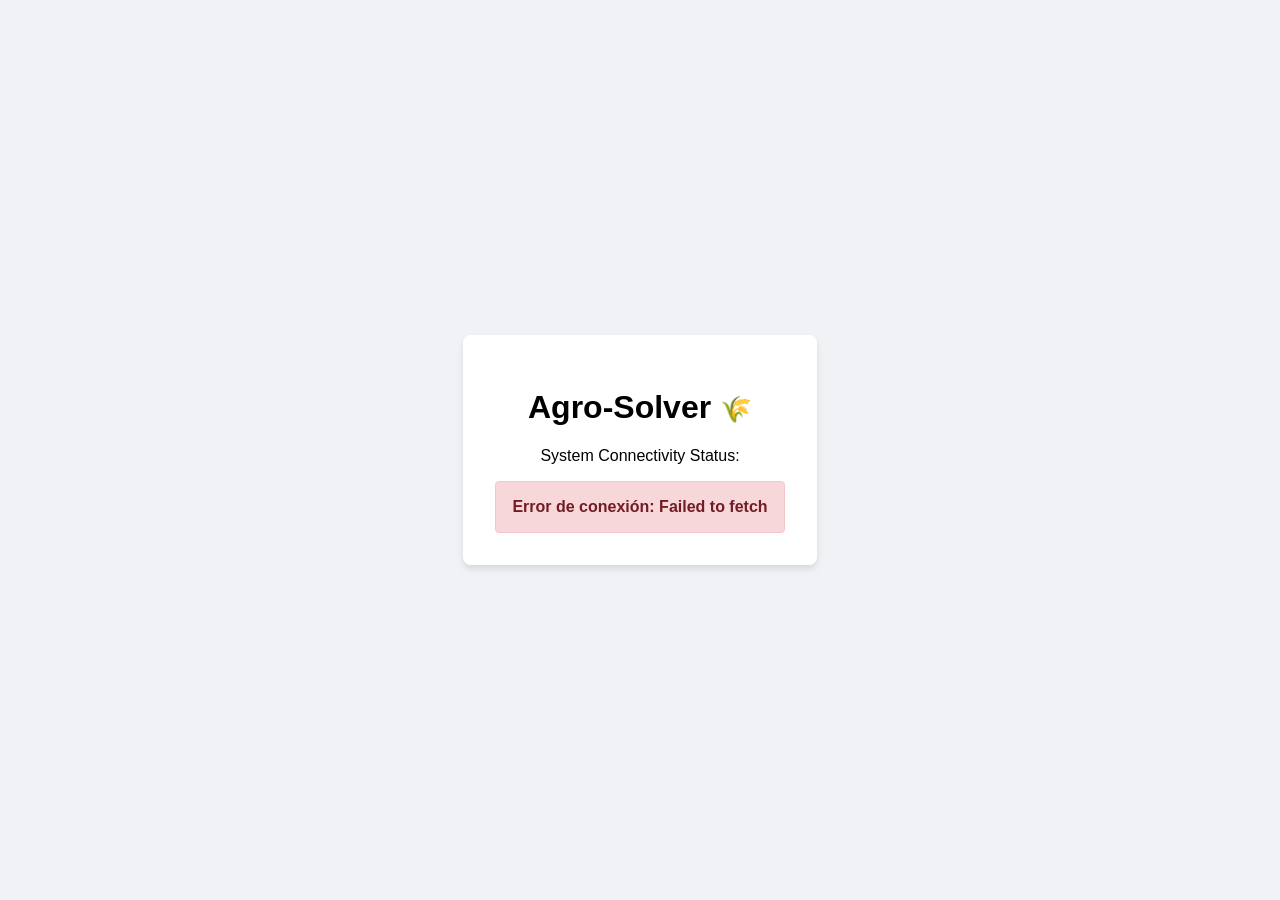
==== frontend/index.html @ cfd47875 "feat(core): establish fullstack connectivity and testing infrastructure" ====
<!DOCTYPE html>
<html lang="en">
<head>
    <meta charset="UTF-8">
    <meta name="viewport" content="width=device-width, initial-scale=1.0">
    <title>Agro-Solver - Connectivity Check</title>
    <style>
        body {
            font-family: 'Segoe UI', Tahoma, Geneva, Verdana, sans-serif;
            display: flex;
            justify-content: center;
            align-items: center;
            height: 100vh;
            margin: 0;
            background-color: #f0f2f5;
        }
        .container {
            text-align: center;
            background: white;
            padding: 2rem;
            border-radius: 8px;
            box-shadow: 0 4px 6px rgba(0,0,0,0.1);
        }
        #status-display {
            margin-top: 1rem;
            padding: 1rem;
            border-radius: 4px;
            font-weight: bold;
            transition: all 0.3s ease;
        }
        .status-success {
            background-color: #d4edda;
            color: #155724;
            border: 1px solid #c3e6cb;
        }
        .status-error {
            background-color: #f8d7da;
            color: #721c24;
            border: 1px solid #f5c6cb;
        }
        .status-loading {
            background-color: #e2e3e5;
            color: #383d41;
            border: 1px solid #d6d8db;
        }
    </style>
</head>
<body>
    <div class="container">
        <h1>Agro-Solver <span style="font-size: 0.8em">🌾</span></h1>
        <p>System Connectivity Status:</p>
        <div id="status-display" class="status-loading">Conectando...</div>
    </div>

    <!-- Scripts -->
    <script src="config.js"></script>
    <script src="app.js"></script>
</body>
</html>
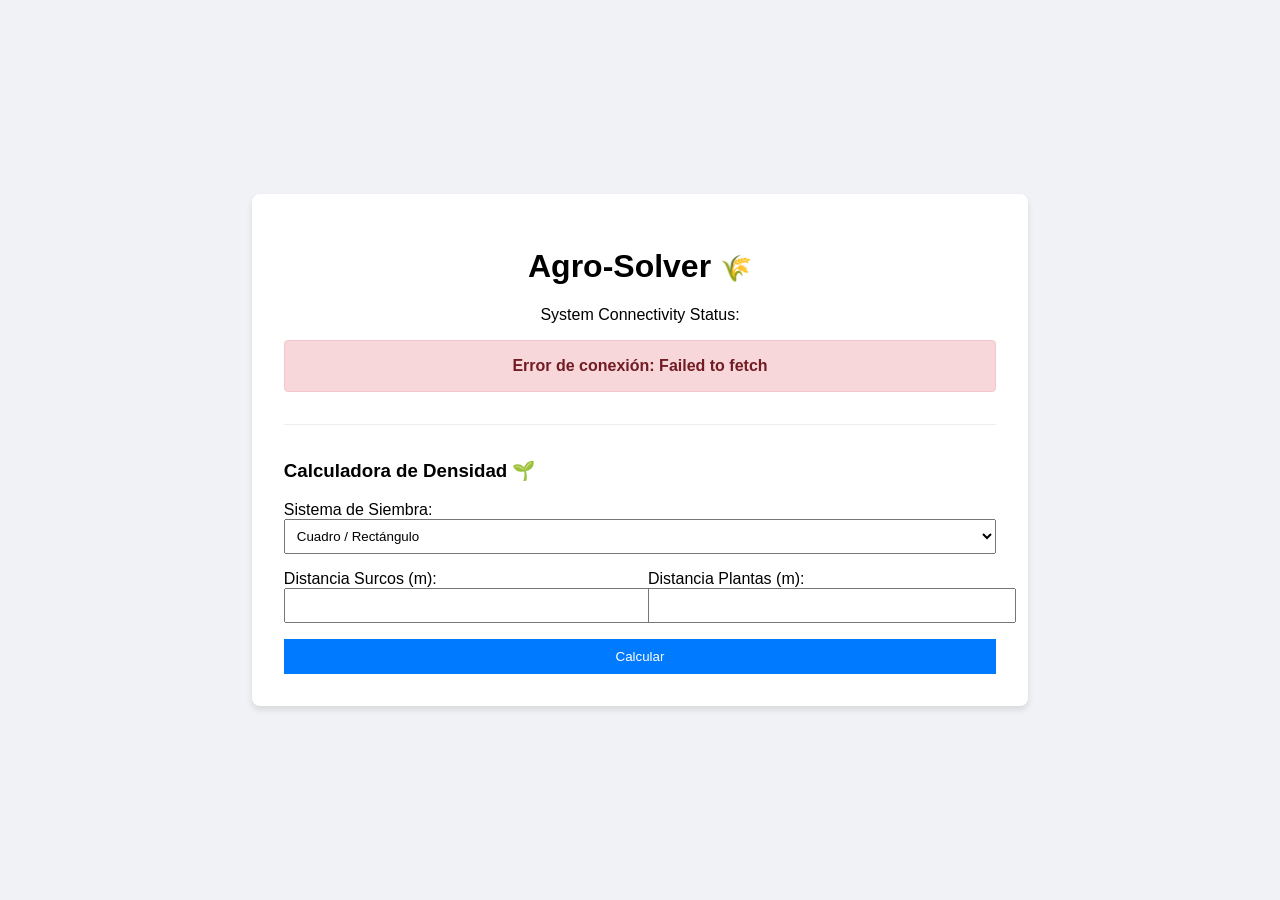
==== commit 66c95277: "feat(calculator): implement seed density logic with tresbolillo support" ====
--- a/frontend/index.html
+++ b/frontend/index.html
@@ -1,5 +1,6 @@
 <!DOCTYPE html>
 <html lang="en">
+
 <head>
     <meta charset="UTF-8">
     <meta name="viewport" content="width=device-width, initial-scale=1.0">
@@ -14,13 +15,15 @@
             margin: 0;
             background-color: #f0f2f5;
         }
+
         .container {
             text-align: center;
             background: white;
             padding: 2rem;
             border-radius: 8px;
-            box-shadow: 0 4px 6px rgba(0,0,0,0.1);
+            box-shadow: 0 4px 6px rgba(0, 0, 0, 0.1);
         }
+
         #status-display {
             margin-top: 1rem;
             padding: 1rem;
@@ -28,16 +31,19 @@
             font-weight: bold;
             transition: all 0.3s ease;
         }
+
         .status-success {
             background-color: #d4edda;
             color: #155724;
             border: 1px solid #c3e6cb;
         }
+
         .status-error {
             background-color: #f8d7da;
             color: #721c24;
             border: 1px solid #f5c6cb;
         }
+
         .status-loading {
             background-color: #e2e3e5;
             color: #383d41;
@@ -45,15 +51,52 @@
         }
     </style>
 </head>
+
 <body>
     <div class="container">
         <h1>Agro-Solver <span style="font-size: 0.8em">🌾</span></h1>
         <p>System Connectivity Status:</p>
         <div id="status-display" class="status-loading">Conectando...</div>
+
+        <div class="calculator-card"
+            style="margin-top: 2rem; text-align: left; padding-top: 1rem; border-top: 1px solid #eee;">
+            <h3>Calculadora de Densidad 🌱</h3>
+            <form id="density-form">
+                <div style="margin-bottom: 1rem;">
+                    <label>Sistema de Siembra:</label>
+                    <select id="system" style="width: 100%; padding: 8px;">
+                        <option value="square">Cuadro / Rectángulo</option>
+                        <option value="triangular">Tresbolillo (Triangular)</option>
+                    </select>
+                </div>
+                <div style="display: flex; gap: 1rem; margin-bottom: 1rem;">
+                    <div style="flex: 1;">
+                        <label>Distancia Surcos (m):</label>
+                        <input type="number" id="row_distance" step="0.01" min="0.1" required
+                            style="width: 100%; padding: 8px;">
+                    </div>
+                    <div style="flex: 1;">
+                        <label>Distancia Plantas (m):</label>
+                        <input type="number" id="plant_distance" step="0.01" min="0.1" required
+                            style="width: 100%; padding: 8px;">
+                    </div>
+                </div>
+                <button type="submit" id="calc-btn"
+                    style="width: 100%; padding: 10px; background: #007bff; color: white; border: none; cursor: pointer;">Calcular</button>
+            </form>
+
+            <div id="result-display"
+                style="margin-top: 1rem; display: none; padding: 10px; background: #e9ecef; border-radius: 4px;">
+                <strong>Población Estimada:</strong>
+                <div id="density-value" style="font-size: 1.5em; color: #28a745; font-weight: bold;">-</div>
+                <small id="density-context" style="color: #6c757d;"></small>
+            </div>
+        </div>
     </div>
 
     <!-- Scripts -->
     <script src="config.js"></script>
     <script src="app.js"></script>
 </body>
-</html>
+
+</html>
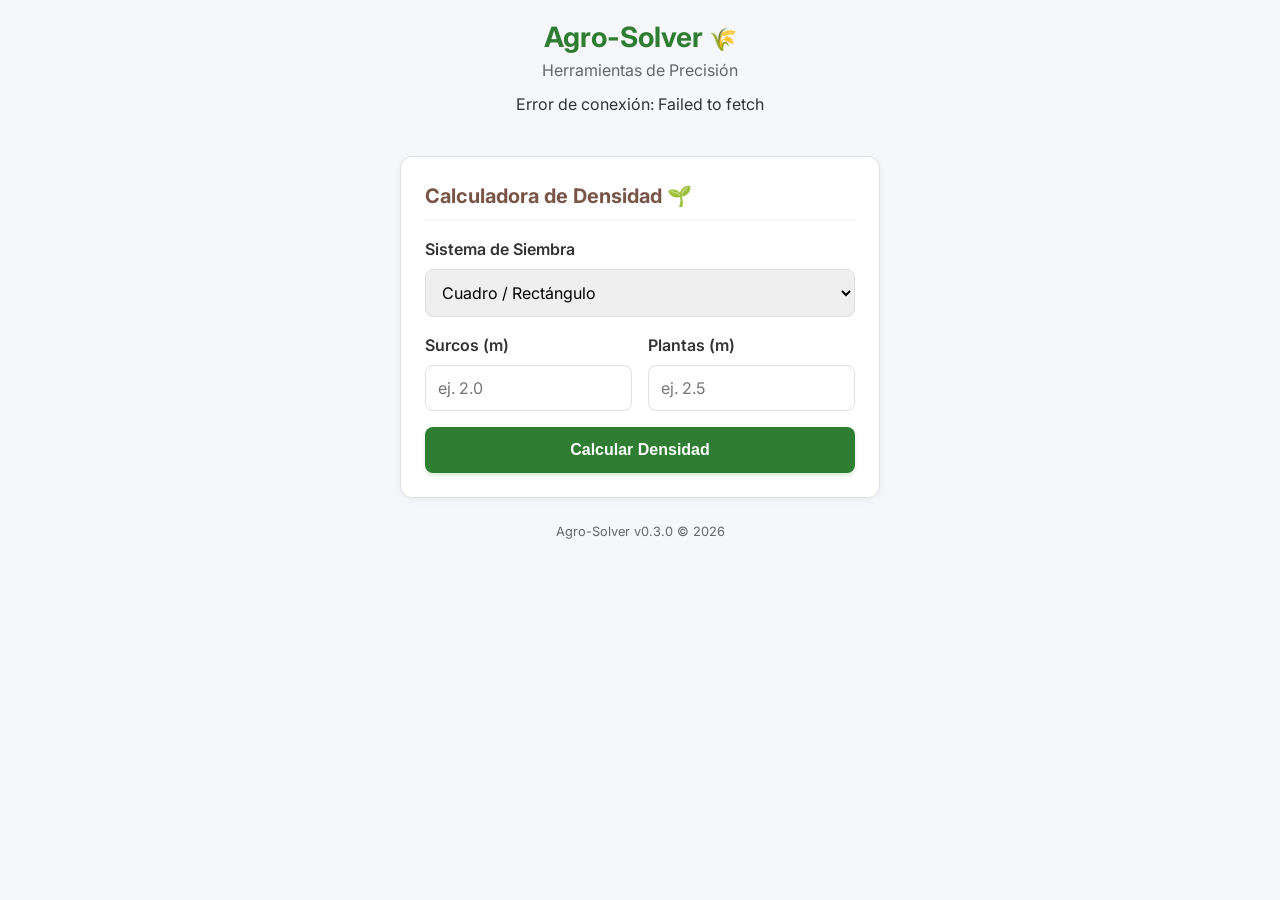
==== commit 364391ef: "style(ui): apply mobile-first css variables and localize docs to spanish" ====
--- a/frontend/index.html
+++ b/frontend/index.html
@@ -1,100 +1,72 @@
 <!DOCTYPE html>
-<html lang="en">
+<html lang="es">
 
 <head>
     <meta charset="UTF-8">
     <meta name="viewport" content="width=device-width, initial-scale=1.0">
-    <title>Agro-Solver - Connectivity Check</title>
-    <style>
-        body {
-            font-family: 'Segoe UI', Tahoma, Geneva, Verdana, sans-serif;
-            display: flex;
-            justify-content: center;
-            align-items: center;
-            height: 100vh;
-            margin: 0;
-            background-color: #f0f2f5;
-        }
-
-        .container {
-            text-align: center;
-            background: white;
-            padding: 2rem;
-            border-radius: 8px;
-            box-shadow: 0 4px 6px rgba(0, 0, 0, 0.1);
-        }
-
-        #status-display {
-            margin-top: 1rem;
-            padding: 1rem;
-            border-radius: 4px;
-            font-weight: bold;
-            transition: all 0.3s ease;
-        }
-
-        .status-success {
-            background-color: #d4edda;
-            color: #155724;
-            border: 1px solid #c3e6cb;
-        }
-
-        .status-error {
-            background-color: #f8d7da;
-            color: #721c24;
-            border: 1px solid #f5c6cb;
-        }
-
-        .status-loading {
-            background-color: #e2e3e5;
-            color: #383d41;
-            border: 1px solid #d6d8db;
-        }
-    </style>
+    <title>Agro-Solver v0.3</title>
+    <!-- CSS y Fuentes -->
+    <link rel="stylesheet" href="style.css">
 </head>
 
 <body>
+
     <div class="container">
-        <h1>Agro-Solver <span style="font-size: 0.8em">🌾</span></h1>
-        <p>System Connectivity Status:</p>
-        <div id="status-display" class="status-loading">Conectando...</div>
+        <!-- Header -->
+        <header>
+            <h1>Agro-Solver <span style="font-size: 0.8em">🌾</span></h1>
+            <p style="color: var(--text-light);">Herramientas de Precisión</p>
+            <div style="margin-top: 10px;">
+                <span id="status-display" class="status-badge">Conectando...</span>
+            </div>
+        </header>
 
-        <div class="calculator-card"
-            style="margin-top: 2rem; text-align: left; padding-top: 1rem; border-top: 1px solid #eee;">
+        <!-- Calculadora Card -->
+        <section class="card">
             <h3>Calculadora de Densidad 🌱</h3>
+
             <form id="density-form">
-                <div style="margin-bottom: 1rem;">
-                    <label>Sistema de Siembra:</label>
-                    <select id="system" style="width: 100%; padding: 8px;">
+                <div class="form-group">
+                    <label for="system">Sistema de Siembra</label>
+                    <select id="system">
                         <option value="square">Cuadro / Rectángulo</option>
                         <option value="triangular">Tresbolillo (Triangular)</option>
                     </select>
                 </div>
-                <div style="display: flex; gap: 1rem; margin-bottom: 1rem;">
-                    <div style="flex: 1;">
-                        <label>Distancia Surcos (m):</label>
-                        <input type="number" id="row_distance" step="0.01" min="0.1" required
-                            style="width: 100%; padding: 8px;">
+
+                <div class="row">
+                    <div class="col">
+                        <div class="form-group">
+                            <label for="row_distance">Surcos (m)</label>
+                            <input type="number" id="row_distance" step="0.01" min="0.1" placeholder="ej. 2.0" required>
+                        </div>
                     </div>
-                    <div style="flex: 1;">
-                        <label>Distancia Plantas (m):</label>
-                        <input type="number" id="plant_distance" step="0.01" min="0.1" required
-                            style="width: 100%; padding: 8px;">
+                    <div class="col">
+                        <div class="form-group">
+                            <label for="plant_distance">Plantas (m)</label>
+                            <input type="number" id="plant_distance" step="0.01" min="0.1" placeholder="ej. 2.5"
+                                required>
+                        </div>
                     </div>
                 </div>
-                <button type="submit" id="calc-btn"
-                    style="width: 100%; padding: 10px; background: #007bff; color: white; border: none; cursor: pointer;">Calcular</button>
+
+                <button type="submit" id="calc-btn" class="btn">Calcular Densidad</button>
             </form>
 
-            <div id="result-display"
-                style="margin-top: 1rem; display: none; padding: 10px; background: #e9ecef; border-radius: 4px;">
-                <strong>Población Estimada:</strong>
-                <div id="density-value" style="font-size: 1.5em; color: #28a745; font-weight: bold;">-</div>
-                <small id="density-context" style="color: #6c757d;"></small>
+            <!-- Resultados -->
+            <div id="result-display" class="hidden">
+                <div class="result-label">Población Estimada:</div>
+                <div id="density-value" class="result-value">-</div>
+                <div id="density-context" class="result-context">-</div>
             </div>
-        </div>
+        </section>
+
+        <footer style="text-align: center; color: var(--text-light); font-size: 0.8rem;">
+            Agro-Solver v0.3.0 &copy; 2026
+        </footer>
     </div>
 
-    <!-- Scripts -->
+    <!-- Logic -->
     <script src="config.js"></script>
     <script src="app.js"></script>
 </body>
--- a/frontend/style.css
+++ b/frontend/style.css
@@ -0,0 +1,206 @@
+/* Agro-Solver UI - Field Ready v0.3.0 */
+@import url('https://fonts.googleapis.com/css2?family=Inter:wght@400;600;700&display=swap');
+
+:root {
+    /* Paleta Corporativa Agrícola */
+    --primary-color: #2E7D32;    /* Verde Agrícola */
+    --primary-dark: #1B5E20;     /* Verde Oscuro Interact */
+    --earth-color: #795548;      /* Tierra */
+    --bg-color: #F5F7FA;         /* Fondo General */
+    --surface-color: #FFFFFF;    /* Tarjetas */
+    --text-color: #333333;       /* Texto Principal */
+    --text-light: #666666;       /* Texto Secundario */
+    --border-color: #E0E0E0;
+    
+    /* Feedback */
+    --success-bg: #E8F5E9;
+    --success-text: #2E7D32;
+    --error-bg: #FFEBEE;
+    --error-text: #C62828;
+
+    /* Spacing & Radius */
+    --radius-md: 12px;
+    --radius-sm: 8px;
+    --spacing-sm: 8px;
+    --spacing-md: 16px;
+    --spacing-lg: 24px;
+}
+
+* {
+    box-sizing: border-box;
+    margin: 0;
+    padding: 0;
+}
+
+body {
+    font-family: 'Inter', sans-serif;
+    background-color: var(--bg-color);
+    color: var(--text-color);
+    line-height: 1.5;
+    min-height: 100vh;
+    display: flex;
+    flex-direction: column;
+    align-items: center;
+    padding: var(--spacing-md);
+}
+
+/* Layout Mobile-First */
+.container {
+    width: 100%;
+    max-width: 480px; /* Ancho máximo tipo app móvil en escritorio */
+    display: flex;
+    flex-direction: column;
+    gap: var(--spacing-lg);
+}
+
+/* Header */
+header {
+    text-align: center;
+    margin-bottom: var(--spacing-md);
+}
+
+h1 {
+    font-size: 1.75rem;
+    color: var(--primary-color);
+    font-weight: 700;
+}
+
+/* Components */
+.card {
+    background: var(--surface-color);
+    padding: var(--spacing-lg);
+    border-radius: var(--radius-md);
+    box-shadow: 0 2px 8px rgba(0,0,0,0.05);
+    border: 1px solid var(--border-color);
+}
+
+.card h3 {
+    margin-bottom: var(--spacing-md);
+    color: var(--earth-color);
+    font-size: 1.25rem;
+    border-bottom: 2px solid var(--bg-color);
+    padding-bottom: var(--spacing-sm);
+}
+
+/* Forms */
+.form-group {
+    margin-bottom: var(--spacing-md);
+}
+
+label {
+    display: block;
+    margin-bottom: var(--spacing-sm);
+    font-weight: 600;
+    color: var(--text-color);
+}
+
+input, select {
+    width: 100%;
+    padding: 12px; /* Touch target generous */
+    border: 1px solid var(--border-color);
+    border-radius: var(--radius-sm);
+    font-size: 1rem;
+    font-family: inherit;
+    transition: border-color 0.2s;
+}
+
+input:focus, select:focus {
+    outline: none;
+    border-color: var(--primary-color);
+    box-shadow: 0 0 0 3px rgba(46, 125, 50, 0.1);
+}
+
+.row {
+    display: flex;
+    gap: var(--spacing-md);
+}
+
+.col {
+    flex: 1;
+}
+
+/* Buttons */
+.btn {
+    width: 100%;
+    padding: 14px;
+    background-color: var(--primary-color);
+    color: white;
+    border: none;
+    border-radius: var(--radius-sm);
+    font-size: 1rem;
+    font-weight: 600;
+    cursor: pointer;
+    transition: background-color 0.2s;
+    /* Box Shadow para profundidad */
+    box-shadow: 0 2px 4px rgba(46, 125, 50, 0.2);
+}
+
+.btn:hover {
+    background-color: var(--primary-dark);
+}
+
+.btn:disabled {
+    background-color: var(--text-light);
+    cursor: not-allowed;
+    box-shadow: none;
+}
+
+/* Result Cards */
+#result-display {
+    margin-top: var(--spacing-md);
+    padding: var(--spacing-md);
+    border-radius: var(--radius-sm);
+    animation: fadeIn 0.3s ease;
+    border-left: 4px solid transparent;
+}
+
+.result-success {
+    background-color: var(--success-bg);
+    border-left-color: var(--success-text) !important;
+}
+
+.result-error {
+    background-color: var(--error-bg);
+    border-left-color: var(--error-text) !important;
+}
+
+.result-value {
+    font-size: 1.5rem;
+    font-weight: 700;
+    color: var(--primary-color);
+    margin: 4px 0;
+}
+
+.result-context {
+    font-size: 0.9rem;
+    color: var(--text-light);
+}
+
+/* Utilities */
+.hidden {
+    display: none;
+}
+
+@keyframes fadeIn {
+    from { opacity: 0; transform: translateY(5px); }
+    to { opacity: 1; transform: translateY(0); }
+}
+
+/* Basic Status Badge */
+.status-badge {
+    display: inline-block;
+    padding: 4px 12px;
+    border-radius: 100px;
+    font-size: 0.85rem;
+    font-weight: 600;
+}
+
+.status-badge.success {
+    background-color: var(--success-bg);
+    color: var(--success-text);
+}
+
+.status-badge.error {
+    background-color: var(--error-bg);
+    color: var(--error-text);
+}
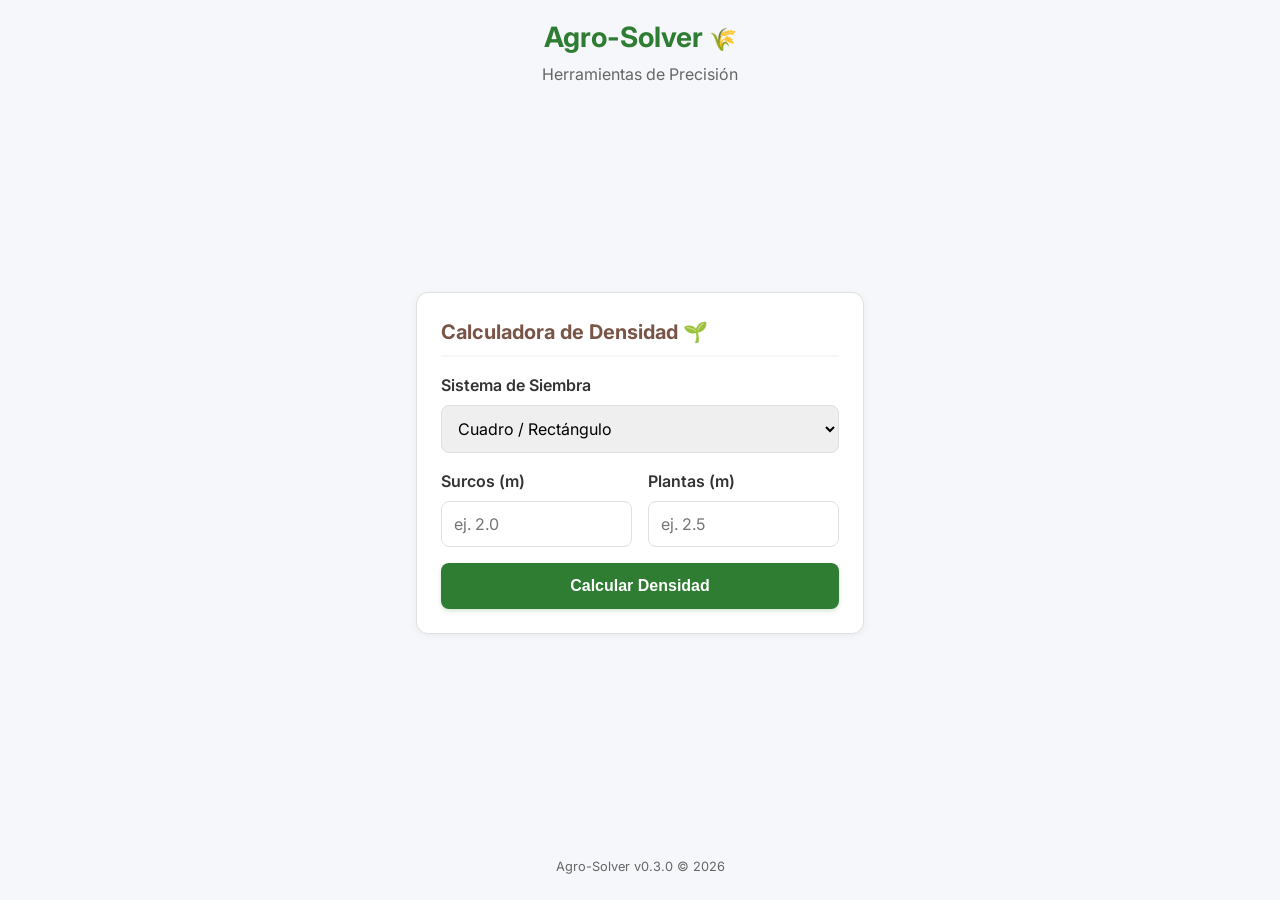
==== commit 30349dfa: "style(ui): finalize semantic layout and active scroll fix" ====
--- a/frontend/index.html
+++ b/frontend/index.html
@@ -14,54 +14,55 @@
     <div class="container">
         <!-- Header -->
         <header>
-            <h1>Agro-Solver <span style="font-size: 0.8em">🌾</span></h1>
-            <p style="color: var(--text-light);">Herramientas de Precisión</p>
-            <div style="margin-top: 10px;">
-                <span id="status-display" class="status-badge">Conectando...</span>
-            </div>
+            <h1>Agro-Solver <span>🌾</span></h1>
+            <p>Herramientas de Precisión</p>
         </header>
 
-        <!-- Calculadora Card -->
-        <section class="card">
-            <h3>Calculadora de Densidad 🌱</h3>
+        <!-- Contenido Principal -->
+        <main>
+            <!-- Calculadora Card -->
+            <section class="card">
+                <h3>Calculadora de Densidad 🌱</h3>
 
-            <form id="density-form">
-                <div class="form-group">
-                    <label for="system">Sistema de Siembra</label>
-                    <select id="system">
-                        <option value="square">Cuadro / Rectángulo</option>
-                        <option value="triangular">Tresbolillo (Triangular)</option>
-                    </select>
-                </div>
+                <form id="density-form">
+                    <div class="form-group">
+                        <label for="system">Sistema de Siembra</label>
+                        <select id="system">
+                            <option value="square">Cuadro / Rectángulo</option>
+                            <option value="triangular">Tresbolillo (Triangular)</option>
+                        </select>
+                    </div>
 
-                <div class="row">
-                    <div class="col">
-                        <div class="form-group">
-                            <label for="row_distance">Surcos (m)</label>
-                            <input type="number" id="row_distance" step="0.01" min="0.1" placeholder="ej. 2.0" required>
+                    <div class="row">
+                        <div class="col">
+                            <div class="form-group">
+                                <label for="row_distance">Surcos (m)</label>
+                                <input type="number" id="row_distance" step="0.01" min="0.1" placeholder="ej. 2.0"
+                                    required>
+                            </div>
+                        </div>
+                        <div class="col">
+                            <div class="form-group">
+                                <label for="plant_distance">Plantas (m)</label>
+                                <input type="number" id="plant_distance" step="0.01" min="0.1" placeholder="ej. 2.5"
+                                    required>
+                            </div>
                         </div>
                     </div>
-                    <div class="col">
-                        <div class="form-group">
-                            <label for="plant_distance">Plantas (m)</label>
-                            <input type="number" id="plant_distance" step="0.01" min="0.1" placeholder="ej. 2.5"
-                                required>
-                        </div>
-                    </div>
+
+                    <button type="submit" id="calc-btn" class="btn">Calcular Densidad</button>
+                </form>
+
+                <!-- Resultados -->
+                <div id="result-display" class="hidden">
+                    <div class="result-label">Población Estimada:</div>
+                    <div id="density-value" class="result-value">-</div>
+                    <div id="density-context" class="result-context">-</div>
                 </div>
+            </section>
+        </main>
 
-                <button type="submit" id="calc-btn" class="btn">Calcular Densidad</button>
-            </form>
-
-            <!-- Resultados -->
-            <div id="result-display" class="hidden">
-                <div class="result-label">Población Estimada:</div>
-                <div id="density-value" class="result-value">-</div>
-                <div id="density-context" class="result-context">-</div>
-            </div>
-        </section>
-
-        <footer style="text-align: center; color: var(--text-light); font-size: 0.8rem;">
+        <footer>
             Agro-Solver v0.3.0 &copy; 2026
         </footer>
     </div>
--- a/frontend/style.css
+++ b/frontend/style.css
@@ -3,15 +3,22 @@
 
 :root {
     /* Paleta Corporativa Agrícola */
-    --primary-color: #2E7D32;    /* Verde Agrícola */
-    --primary-dark: #1B5E20;     /* Verde Oscuro Interact */
-    --earth-color: #795548;      /* Tierra */
-    --bg-color: #F5F7FA;         /* Fondo General */
-    --surface-color: #FFFFFF;    /* Tarjetas */
-    --text-color: #333333;       /* Texto Principal */
-    --text-light: #666666;       /* Texto Secundario */
+    --primary-color: #2E7D32;
+    /* Verde Agrícola */
+    --primary-dark: #1B5E20;
+    /* Verde Oscuro Interact */
+    --earth-color: #795548;
+    /* Tierra */
+    --bg-color: #F5F7FA;
+    /* Fondo General */
+    --surface-color: #FFFFFF;
+    /* Tarjetas */
+    --text-color: #333333;
+    /* Texto Principal */
+    --text-light: #666666;
+    /* Texto Secundario */
     --border-color: #E0E0E0;
-    
+
     /* Feedback */
     --success-bg: #E8F5E9;
     --success-text: #2E7D32;
@@ -37,26 +44,48 @@
     background-color: var(--bg-color);
     color: var(--text-color);
     line-height: 1.5;
+    margin: 0;
+    padding: 0;
+    /* Eliminar height fixed y overflow hidden para permitir scroll natural */
+}
+
+/* Layout Scalable */
+.container {
+    width: 100%;
+    max-width: 480px;
+    margin: 0 auto;
+    /* Centrar contenedor horizontalmente */
     min-height: 100vh;
+    /* Asegurar que cubra al menos toda la pantalla */
     display: flex;
     flex-direction: column;
-    align-items: center;
     padding: var(--spacing-md);
-}
-
-/* Layout Mobile-First */
-.container {
-    width: 100%;
-    max-width: 480px; /* Ancho máximo tipo app móvil en escritorio */
-    display: flex;
-    flex-direction: column;
-    gap: var(--spacing-lg);
 }
 
 /* Header */
 header {
     text-align: center;
-    margin-bottom: var(--spacing-md);
+    margin-bottom: var(--spacing-lg);
+}
+
+header h1 span {
+    font-size: 0.8em;
+}
+
+header p {
+    color: var(--text-light);
+    margin-top: 4px;
+}
+
+/* Main Content takes available space */
+main {
+    flex: 1;
+    /* Empuja el footer hacia abajo */
+    display: flex;
+    flex-direction: column;
+    justify-content: center;
+    /* Centrar contenido verticalmente */
+    margin-bottom: var(--spacing-lg);
 }
 
 h1 {
@@ -70,8 +99,20 @@
     background: var(--surface-color);
     padding: var(--spacing-lg);
     border-radius: var(--radius-md);
-    box-shadow: 0 2px 8px rgba(0,0,0,0.05);
+    box-shadow: 0 2px 8px rgba(0, 0, 0, 0.05);
     border: 1px solid var(--border-color);
+    width: 100%;
+    /* Asegurar que la tarjeta ocupe el ancho del contenedor */
+}
+
+footer {
+    text-align: center;
+    color: var(--text-light);
+    font-size: 0.8rem;
+    padding-top: var(--spacing-md);
+    padding-bottom: var(--spacing-sm);
+    margin-top: auto;
+    /* Seguridad extra para sticky footer */
 }
 
 .card h3 {
@@ -94,9 +135,11 @@
     color: var(--text-color);
 }
 
-input, select {
-    width: 100%;
-    padding: 12px; /* Touch target generous */
+input,
+select {
+    width: 100%;
+    padding: 12px;
+    /* Touch target generous */
     border: 1px solid var(--border-color);
     border-radius: var(--radius-sm);
     font-size: 1rem;
@@ -104,7 +147,8 @@
     transition: border-color 0.2s;
 }
 
-input:focus, select:focus {
+input:focus,
+select:focus {
     outline: none;
     border-color: var(--primary-color);
     box-shadow: 0 0 0 3px rgba(46, 125, 50, 0.1);
@@ -182,8 +226,15 @@
 }
 
 @keyframes fadeIn {
-    from { opacity: 0; transform: translateY(5px); }
-    to { opacity: 1; transform: translateY(0); }
+    from {
+        opacity: 0;
+        transform: translateY(5px);
+    }
+
+    to {
+        opacity: 1;
+        transform: translateY(0);
+    }
 }
 
 /* Basic Status Badge */
@@ -203,4 +254,4 @@
 .status-badge.error {
     background-color: var(--error-bg);
     color: var(--error-text);
-}
+}
